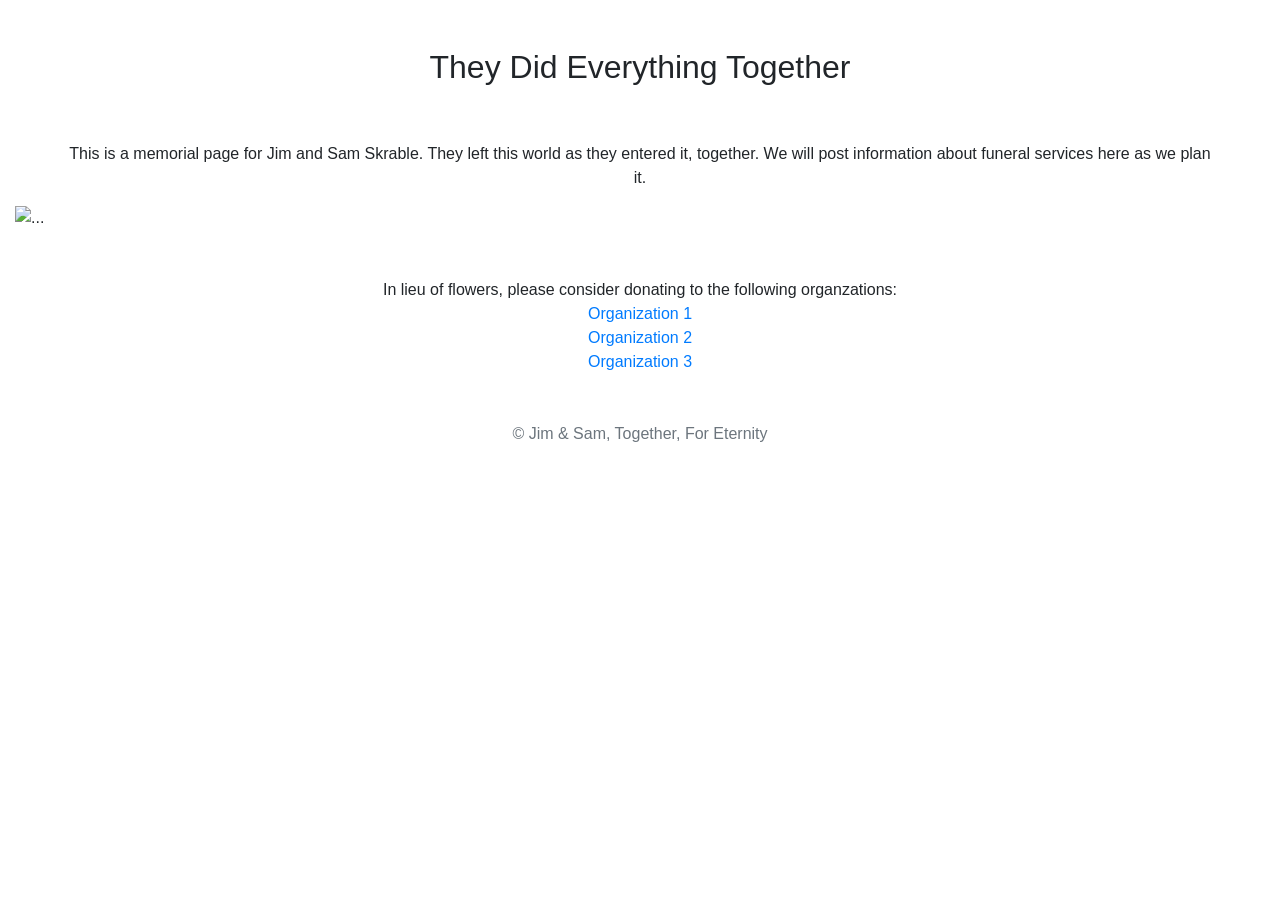
==== frontend/index.html @ 7472ebab "initial commit" ====
<!DOCTYPE html>
<html lang="en">
	<head>
		<meta name="viewport" content="width=device-width, initial-scale=1">
		<title>They Did Everything Together</title>
		<!-- <link rel="stylesheet" href="css/search-page.css"> -->
		<!-- <link rel="stylesheet" href="css/full-page-background-image.css"> -->
		<link rel="stylesheet" href="https://cdn.jsdelivr.net/npm/bootstrap@4.5.3/dist/css/bootstrap.min.css" integrity="sha384-TX8t27EcRE3e/ihU7zmQxVncDAy5uIKz4rEkgIXeMed4M0jlfIDPvg6uqKI2xXr2" crossorigin="anonymous">
		<link rel="apple-touch-icon" sizes="180x180" href="favicons/apple-touch-icon.png">
		<link rel="icon" type="image/png" sizes="32x32" href="favicons/favicon-32x32.png">
		<link rel="icon" type="image/png" sizes="16x16" href="favicons/favicon-16x16.png">
		<link rel="manifest" href="/site.webmanifest">
		<link rel="mask-icon" href="/safari-pinned-tab.svg" color="#5bbad5">
		<meta name="msapplication-TileColor" content="#da532c">
		<meta name="theme-color" content="#ffffff">
	</head>
	<body>
		<div class="container-fluid">
			<div class="text-center my-auto px-5 py-5">
				<h2>They Did Everything Together</h2>
			</div>
			<div class="text-center my-auto px-5 py-auto">
				<p>This is a memorial page for Jim and Sam Skrable. They left this world as they entered it, together. We will post information about funeral services here as we plan it.</p>
			</div>
			<!-- <div class="container-fluid">
					<div class="my-auto px-5 py-5">
							<img src="./css/images/oshkosh_crop.jpeg" class="img-thumbnail rounded float-right" alt="ResponsiveImage">
					</div>
			</div> -->
			<div id="carouselExampleIndicators" class="carousel slide" data-ride="carousel">
				<ol class="carousel-indicators">
					<li data-target="#carouselExampleIndicators" data-slide-to="0" class="active"></li>
					<li data-target="#carouselExampleIndicators" data-slide-to="1"></li>
					<li data-target="#carouselExampleIndicators" data-slide-to="2"></li>
					<li data-target="#carouselExampleIndicators" data-slide-to="3"></li>
					<li data-target="#carouselExampleIndicators" data-slide-to="4"></li>
				</ol>
				<div class="carousel-inner">
					<div class="carousel-item active">
						<img src="./css/images/oshkosh_crop.jpeg" class="d-block w-100" alt="...">
					</div>
					<div class="carousel-item">
						<img src="./css/images/beach-kids.jpeg" class="d-block w-100" alt="...">
					</div>
					<div class="carousel-item">
						<img src="./css/images/erin-wedding.jpeg" class="d-block w-100" alt="...">
					</div>
					<div class="carousel-item">
						<img src="./css/images/brothers.jpeg" class="d-block w-100" alt="...">
					</div>
					<div class="carousel-item">
						<img src="./css/images/mob-molly_crop.jpeg" class="d-block w-100" alt="...">
					</div>
				</div>
				<a class="carousel-control-prev" href="#carouselExampleIndicators" role="button" data-slide="prev">
					<span class="carousel-control-prev-icon" aria-hidden="true"></span>
					<span class="sr-only">Previous</span>
				</a>
				<a class="carousel-control-next" href="#carouselExampleIndicators" role="button" data-slide="next">
					<span class="carousel-control-next-icon" aria-hidden="true"></span>
					<span class="sr-only">Next</span>
				</a>
			</div>

			<div class="text-center my-5 mx-5 px-5 py-auto">
				<p>In lieu of flowers, please consider donating to the following organzations:

					<br><a href="https://www.sample.com">Organization 1</a>
					<br><a href="https://www.sample.com">Organization 2</a>
					<br><a href="https://www.sample.com">Organization 3</a>

				</p>
			</div>

			<footer class="footer">
				<div class="container text-center">
					<span class="text-muted">&copy; Jim & Sam, Together, For Eternity</span>
				</div>
			</footer>
		</div>
		<!-- Bootstrap JS -->
		<script src="https://code.jquery.com/jquery-3.5.1.slim.min.js" integrity="sha384-DfXdz2htPH0lsSSs5nCTpuj/zy4C+OGpamoFVy38MVBnE+IbbVYUew+OrCXaRkfj" crossorigin="anonymous"></script>
		<script src="https://cdn.jsdelivr.net/npm/bootstrap@4.5.3/dist/js/bootstrap.bundle.min.js" integrity="sha384-ho+j7jyWK8fNQe+A12Hb8AhRq26LrZ/JpcUGGOn+Y7RsweNrtN/tE3MoK7ZeZDyx" crossorigin="anonymous"></script>
		<!-- AWS JS SDK -->
		<script src="https://sdk.amazonaws.com/js/aws-sdk-2.348.0.min.js"></script>
		<!-- Custom query scripts -->
		<script src = js/search.js></script>
	</body>
</html>
---- frontend/css/search-page.css ----
/* CRS Custom Style Sheet: created 08/21/2013 jnp */

/* This overrides BT3's wider (1170px) layout for larger monitors - jnp 20130821 */
 @media (min-width: 1200px) {
    .container {
        max-width: 970px;
    }
}
/* These style the container */
 body {
    background-color: #d3d2d1;
    padding-top: 10px;
    padding-bottom: 15px;
}
body > .container {
    padding: 0 0 0 0;
    background-color: #ffffff;
    border: 0 solid transparent;
    border-radius: 4px;
    -webkit-box-shadow: 0 1px 1px rgba(0, 0, 0, 0.05);
    box-shadow: 0 1px 1px rgba(0, 0, 0, 0.05);
}
/* This creates an alert spanning the full container */
 .row.alert {
    margin-right: 0;
    margin-left: 0;
    margin-bottom: 0;
    border: 0 solid transparent;
    border-radius: 0;
}
/* This removes the rounded corners from the bottom edge of the navbar */
 .navbar {
    border-bottom-left-radius: 0;
    border-bottom-right-radius: 0;
}
/* This removes the space below the panel so the search can have a uniform background */
 .navbar-default {
    margin-bottom: 0;
}
/* This creates the space above and below the search box */
 .row.search {
    padding-top: 20px;
    padding-bottom: 20px;
}
/* This removes the rounded corners from the jumbotron */
 .container .jumbotron {
    border-radius: 0;
}
/* This creates the outside gutter between panels and container */
 .row.main {
    margin-right: 0;
    margin-left: 0;
}
---- frontend/css/full-page-background-image.css ----
body, html {
  height: 100%;
  margin: 0;
  font: 400 15px/1.8 "Lato", sans-serif;
  color: #777;
}

.bgimg-1, .bgimg-2, .bgimg-3 {
  position: relative;
  opacity: 0.65;
  background-position: center;
  background-repeat: no-repeat;
  background-size: cover;

}
.bgimg-1 {
  background-image: url("images/sitting.jpg");
  height: 100%;
}

.caption {
  position: absolute;
  left: 0;
  top: 95%;
  width: 100%;
  text-align: center;
  color: #000;
}

.caption span.border {
  background-color: #111;
  color: #fff;
  padding: 2px;
  font-size: 11px;
  letter-spacing: 2px;
}

h3 {
  letter-spacing: 5px;
  text-transform: uppercase;
  font: 20px "Lato", sans-serif;
  color: #111;
}
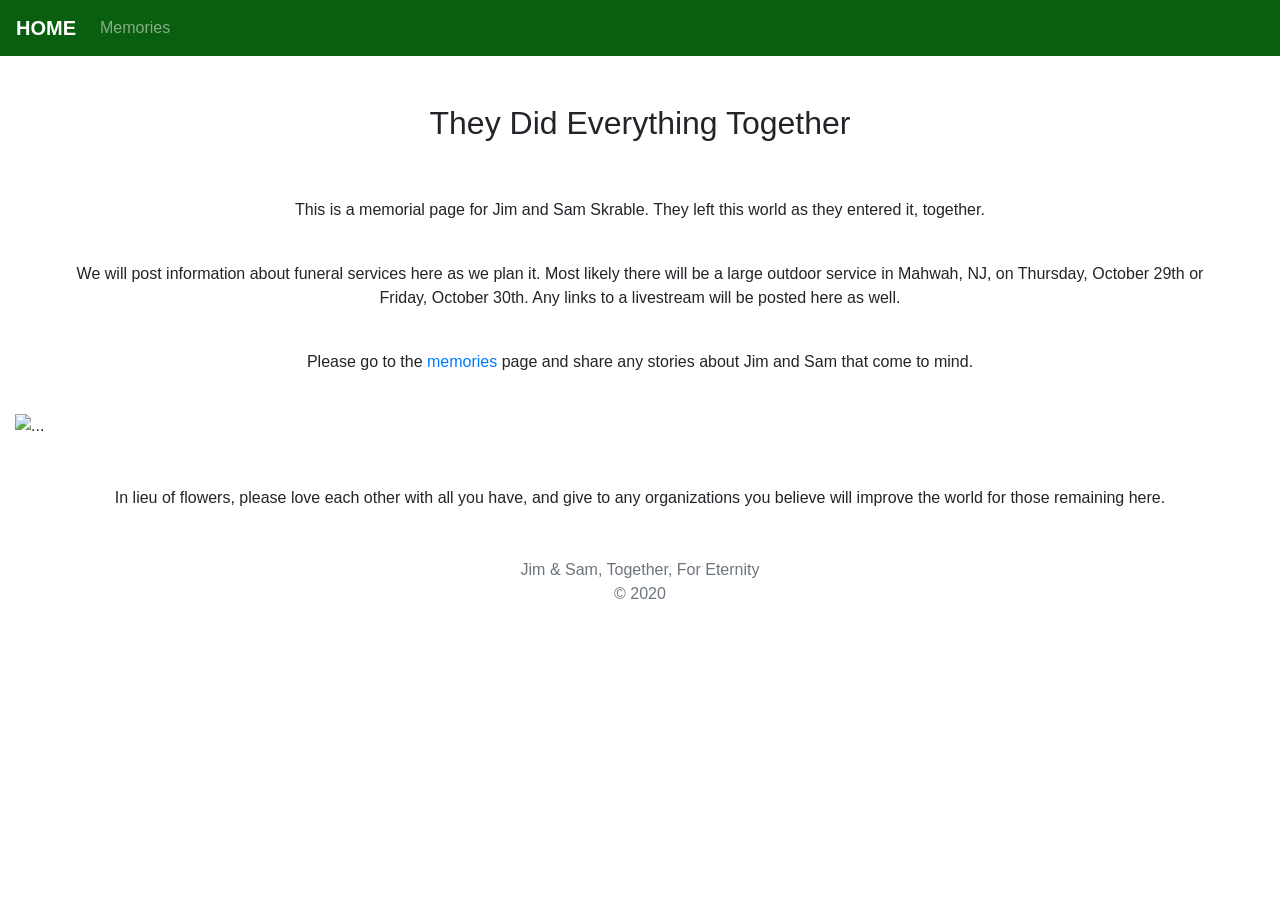
==== commit c3b40995: "ready for initial golive" ====
--- a/frontend/index.html
+++ b/frontend/index.html
@@ -15,17 +15,42 @@
 		<meta name="theme-color" content="#ffffff">
 	</head>
 	<body>
+		<header>
+			<div id="header">
+				<script type="text/javascript" src="js/active.js"></script>
+				<nav class="navbar navbar-expand-lg navbar-dark" style="background-color: #0a5e0f;">
+					<a class="navbar-brand" href="/index.html">
+						<strong>HOME</strong>
+					</a>
+					<button class="navbar-toggler" type="button" data-toggle="collapse" data-target="#navbarSupportedContent" aria-controls="navbarSupportedContent" aria-expanded="false" aria-label="Toggle navigation">
+						<span class="navbar-toggler-icon"></span>
+					</button>
+					<div class="collapse navbar-collapse" id="navbarSupportedContent">
+						<ul class="navbar-nav mr-auto">
+							<li class="nav-item">
+								<a class="nav-link" href="/memories.html">Memories</a>
+							</li>
+						</ul>
+					</div>
+				</nav>
+			</div>
+		</header>
 		<div class="container-fluid">
 			<div class="text-center my-auto px-5 py-5">
 				<h2>They Did Everything Together</h2>
 			</div>
 			<div class="text-center my-auto px-5 py-auto">
-				<p>This is a memorial page for Jim and Sam Skrable. They left this world as they entered it, together. We will post information about funeral services here as we plan it.</p>
+				<p>This is a memorial page for Jim and Sam Skrable. They left this world as they entered it, together.</p>
+				<br>
+				<p>We will post information about funeral services here as we plan it. Most likely there will be a large outdoor service in Mahwah, NJ, on Thursday, October 29th or Friday, October 30th. Any links to a livestream will be posted here as well.</p>
+				<br>
+				<p>Please go to the <a href="/memories.html">memories</a> page and share any stories about Jim and Sam that come to mind.</p>
+				<br>
 			</div>
 			<!-- <div class="container-fluid">
-					<div class="my-auto px-5 py-5">
-							<img src="./css/images/oshkosh_crop.jpeg" class="img-thumbnail rounded float-right" alt="ResponsiveImage">
-					</div>
+						<div class="my-auto px-5 py-5">
+									<img src="./css/images/oshkosh_crop.jpeg" class="img-thumbnail rounded float-right" alt="ResponsiveImage">
+						</div>
 			</div> -->
 			<div id="carouselExampleIndicators" class="carousel slide" data-ride="carousel">
 				<ol class="carousel-indicators">
@@ -34,6 +59,7 @@
 					<li data-target="#carouselExampleIndicators" data-slide-to="2"></li>
 					<li data-target="#carouselExampleIndicators" data-slide-to="3"></li>
 					<li data-target="#carouselExampleIndicators" data-slide-to="4"></li>
+					<!-- <li data-target="#carouselExampleIndicators" data-slide-to="5"></li> -->
 				</ol>
 				<div class="carousel-inner">
 					<div class="carousel-item active">
@@ -51,6 +77,9 @@
 					<div class="carousel-item">
 						<img src="./css/images/mob-molly_crop.jpeg" class="d-block w-100" alt="...">
 					</div>
+					<!-- <div class="carousel-item">
+						<img src="./css/images/bat_rob.jpg" class="d-block w-100" alt="...">
+					</div> -->
 				</div>
 				<a class="carousel-control-prev" href="#carouselExampleIndicators" role="button" data-slide="prev">
 					<span class="carousel-control-prev-icon" aria-hidden="true"></span>
@@ -61,20 +90,19 @@
 					<span class="sr-only">Next</span>
 				</a>
 			</div>
-
 			<div class="text-center my-5 mx-5 px-5 py-auto">
-				<p>In lieu of flowers, please consider donating to the following organzations:
-
-					<br><a href="https://www.sample.com">Organization 1</a>
-					<br><a href="https://www.sample.com">Organization 2</a>
-					<br><a href="https://www.sample.com">Organization 3</a>
-
-				</p>
+				<!-- <p>In lieu of flowers, please consider donating to the following organzations:
+					<br><a href="https://www.mhanational.org/" target="_blank">Mental Health America</a>
+					<br><a href="https://www.nami.org/Home" target="_blank">National Alliance on Mental Illness</a>
+				</p> -->
+				<p>In lieu of flowers, please love each other with all you have, and give to any organizations you believe will improve the world for those remaining here.</p>
 			</div>
-
 			<footer class="footer">
 				<div class="container text-center">
-					<span class="text-muted">&copy; Jim & Sam, Together, For Eternity</span>
+					<span class="text-muted">Jim & Sam, Together, For Eternity</span>
+					<br>
+					<span class="text-muted">&copy; 2020</span>
+					<br>
 				</div>
 			</footer>
 		</div>
@@ -83,7 +111,7 @@
 		<script src="https://cdn.jsdelivr.net/npm/bootstrap@4.5.3/dist/js/bootstrap.bundle.min.js" integrity="sha384-ho+j7jyWK8fNQe+A12Hb8AhRq26LrZ/JpcUGGOn+Y7RsweNrtN/tE3MoK7ZeZDyx" crossorigin="anonymous"></script>
 		<!-- AWS JS SDK -->
 		<script src="https://sdk.amazonaws.com/js/aws-sdk-2.348.0.min.js"></script>
-		<!-- Custom query scripts -->
-		<script src = js/search.js></script>
+		<!-- Custom photo scripts -->
+		<script src="js/photos.js"></script>
 	</body>
 </html>
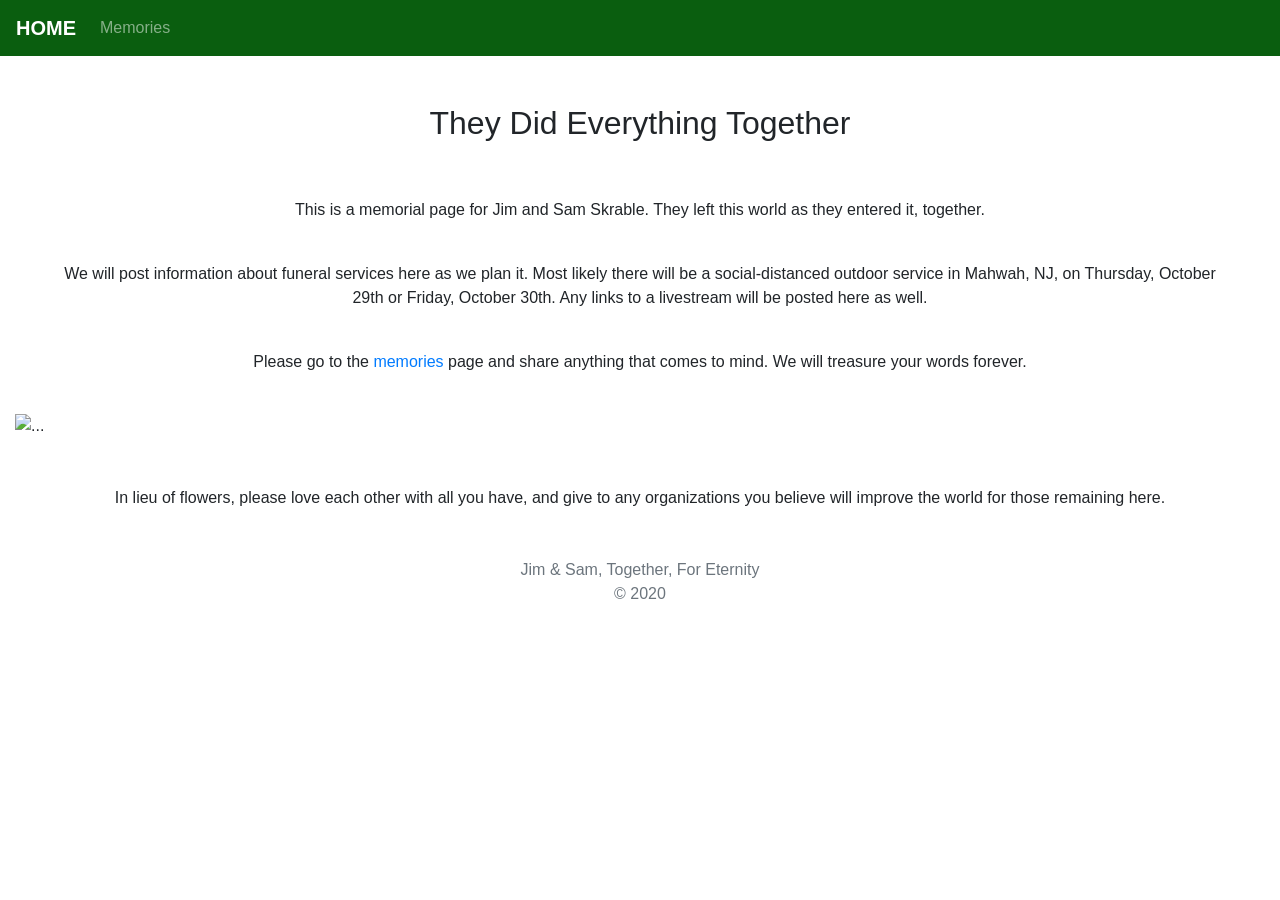
==== commit f64f3204: "added favicons" ====
--- a/frontend/index.html
+++ b/frontend/index.html
@@ -6,24 +6,34 @@
 		<!-- <link rel="stylesheet" href="css/search-page.css"> -->
 		<!-- <link rel="stylesheet" href="css/full-page-background-image.css"> -->
 		<link rel="stylesheet" href="https://cdn.jsdelivr.net/npm/bootstrap@4.5.3/dist/css/bootstrap.min.css" integrity="sha384-TX8t27EcRE3e/ihU7zmQxVncDAy5uIKz4rEkgIXeMed4M0jlfIDPvg6uqKI2xXr2" crossorigin="anonymous">
-		<link rel="apple-touch-icon" sizes="180x180" href="favicons/apple-touch-icon.png">
-		<link rel="icon" type="image/png" sizes="32x32" href="favicons/favicon-32x32.png">
-		<link rel="icon" type="image/png" sizes="16x16" href="favicons/favicon-16x16.png">
-		<link rel="manifest" href="/site.webmanifest">
-		<link rel="mask-icon" href="/safari-pinned-tab.svg" color="#5bbad5">
-		<meta name="msapplication-TileColor" content="#da532c">
+		<link rel="apple-touch-icon" sizes="57x57" href="/apple-icon-57x57.png">
+		<link rel="apple-touch-icon" sizes="60x60" href="/apple-icon-60x60.png">
+		<link rel="apple-touch-icon" sizes="72x72" href="/apple-icon-72x72.png">
+		<link rel="apple-touch-icon" sizes="76x76" href="/apple-icon-76x76.png">
+		<link rel="apple-touch-icon" sizes="114x114" href="/apple-icon-114x114.png">
+		<link rel="apple-touch-icon" sizes="120x120" href="/apple-icon-120x120.png">
+		<link rel="apple-touch-icon" sizes="144x144" href="/apple-icon-144x144.png">
+		<link rel="apple-touch-icon" sizes="152x152" href="/apple-icon-152x152.png">
+		<link rel="apple-touch-icon" sizes="180x180" href="/apple-icon-180x180.png">
+		<link rel="icon" type="image/png" sizes="192x192"  href="/android-icon-192x192.png">
+		<link rel="icon" type="image/png" sizes="32x32" href="/favicon-32x32.png">
+		<link rel="icon" type="image/png" sizes="96x96" href="/favicon-96x96.png">
+		<link rel="icon" type="image/png" sizes="16x16" href="/favicon-16x16.png">
+		<link rel="manifest" href="/manifest.json">
+		<meta name="msapplication-TileColor" content="#ffffff">
+		<meta name="msapplication-TileImage" content="/ms-icon-144x144.png">
 		<meta name="theme-color" content="#ffffff">
 	</head>
 	<body>
 		<header>
 			<div id="header">
-				<script type="text/javascript" src="js/active.js"></script>
+				<!-- <script type="text/javascript" src="js/active.js"></script> -->
 				<nav class="navbar navbar-expand-lg navbar-dark" style="background-color: #0a5e0f;">
 					<a class="navbar-brand" href="/index.html">
 						<strong>HOME</strong>
 					</a>
 					<button class="navbar-toggler" type="button" data-toggle="collapse" data-target="#navbarSupportedContent" aria-controls="navbarSupportedContent" aria-expanded="false" aria-label="Toggle navigation">
-						<span class="navbar-toggler-icon"></span>
+					<span class="navbar-toggler-icon"></span>
 					</button>
 					<div class="collapse navbar-collapse" id="navbarSupportedContent">
 						<ul class="navbar-nav mr-auto">
@@ -42,15 +52,15 @@
 			<div class="text-center my-auto px-5 py-auto">
 				<p>This is a memorial page for Jim and Sam Skrable. They left this world as they entered it, together.</p>
 				<br>
-				<p>We will post information about funeral services here as we plan it. Most likely there will be a large outdoor service in Mahwah, NJ, on Thursday, October 29th or Friday, October 30th. Any links to a livestream will be posted here as well.</p>
+				<p>We will post information about funeral services here as we plan it. Most likely there will be a social-distanced outdoor service in Mahwah, NJ, on Thursday, October 29th or Friday, October 30th. Any links to a livestream will be posted here as well.</p>
 				<br>
-				<p>Please go to the <a href="/memories.html">memories</a> page and share any stories about Jim and Sam that come to mind.</p>
+				<p>Please go to the <a href="/memories.html">memories</a> page and share anything that comes to mind. We will treasure your words forever.</p>
 				<br>
 			</div>
 			<!-- <div class="container-fluid">
-						<div class="my-auto px-5 py-5">
-									<img src="./css/images/oshkosh_crop.jpeg" class="img-thumbnail rounded float-right" alt="ResponsiveImage">
-						</div>
+							<div class="my-auto px-5 py-5">
+											<img src="./css/images/oshkosh_crop.jpeg" class="img-thumbnail rounded float-right" alt="ResponsiveImage">
+							</div>
 			</div> -->
 			<div id="carouselExampleIndicators" class="carousel slide" data-ride="carousel">
 				<ol class="carousel-indicators">
@@ -78,7 +88,7 @@
 						<img src="./css/images/mob-molly_crop.jpeg" class="d-block w-100" alt="...">
 					</div>
 					<!-- <div class="carousel-item">
-						<img src="./css/images/bat_rob.jpg" class="d-block w-100" alt="...">
+							<img src="./css/images/bat_rob.jpg" class="d-block w-100" alt="...">
 					</div> -->
 				</div>
 				<a class="carousel-control-prev" href="#carouselExampleIndicators" role="button" data-slide="prev">
@@ -92,8 +102,8 @@
 			</div>
 			<div class="text-center my-5 mx-5 px-5 py-auto">
 				<!-- <p>In lieu of flowers, please consider donating to the following organzations:
-					<br><a href="https://www.mhanational.org/" target="_blank">Mental Health America</a>
-					<br><a href="https://www.nami.org/Home" target="_blank">National Alliance on Mental Illness</a>
+						<br><a href="https://www.mhanational.org/" target="_blank">Mental Health America</a>
+						<br><a href="https://www.nami.org/Home" target="_blank">National Alliance on Mental Illness</a>
 				</p> -->
 				<p>In lieu of flowers, please love each other with all you have, and give to any organizations you believe will improve the world for those remaining here.</p>
 			</div>
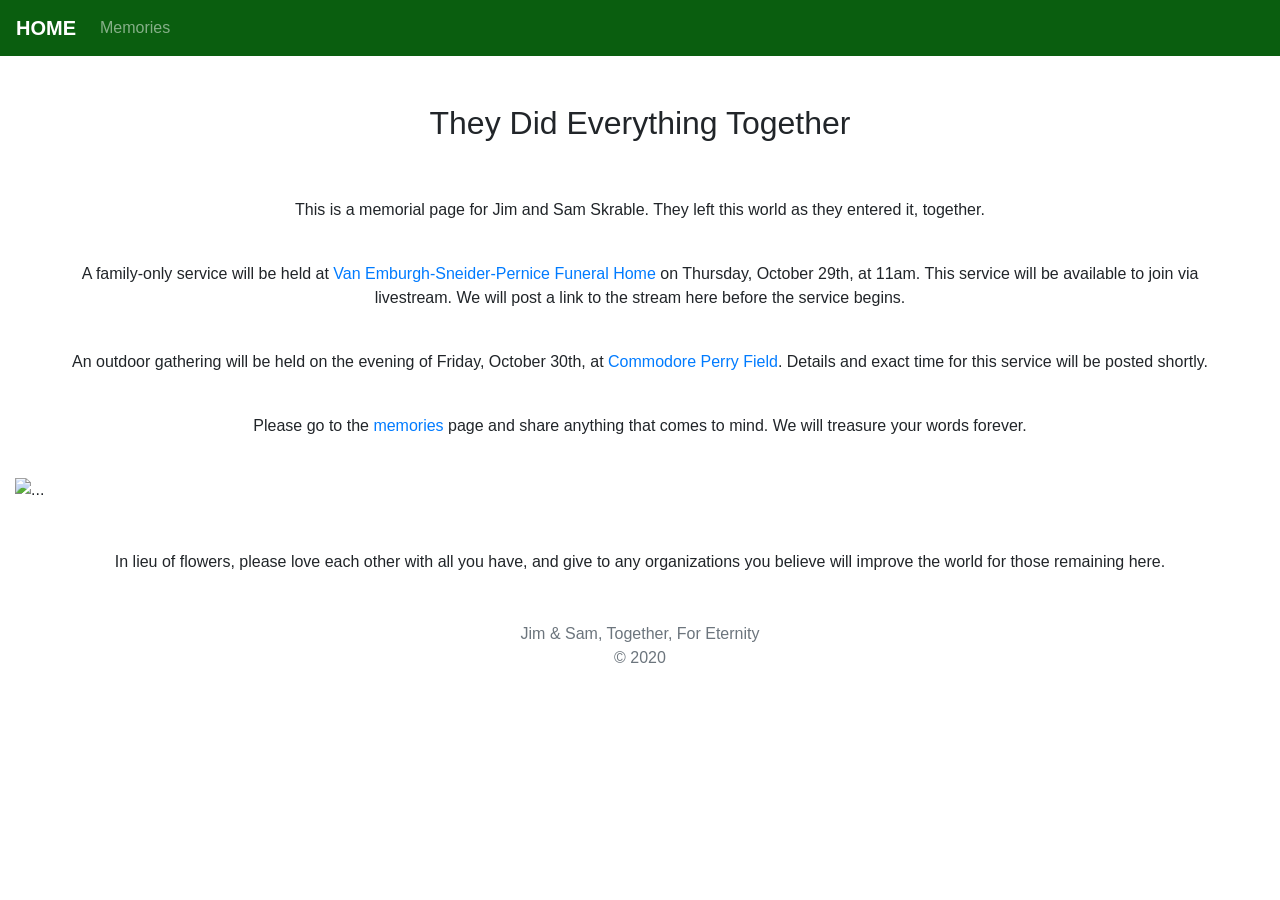
==== commit 28812105: "sorting memories by date desc, updating index info, added cloudfront cache reset to deploy" ====
--- a/frontend/index.html
+++ b/frontend/index.html
@@ -52,7 +52,9 @@
 			<div class="text-center my-auto px-5 py-auto">
 				<p>This is a memorial page for Jim and Sam Skrable. They left this world as they entered it, together.</p>
 				<br>
-				<p>We will post information about funeral services here as we plan it. Most likely there will be a social-distanced outdoor service in Mahwah, NJ, on Thursday, October 29th or Friday, October 30th. Any links to a livestream will be posted here as well.</p>
+				<p>A family-only service will be held at <a href="https://www.vanemburghsneider.com" target="_blank">Van Emburgh-Sneider-Pernice Funeral Home</a> on Thursday, October 29th, at 11am. This service will be available to join via livestream. We will post a link to the stream here before the service begins.</p>
+				<br>
+				<p>An outdoor gathering will be held on the evening of Friday, October 30th, at <a href="https://goo.gl/maps/21g67PVg2yXX7LRb7" target="_blank">Commodore Perry Field</a>. Details and exact time for this service will be posted shortly.</p>
 				<br>
 				<p>Please go to the <a href="/memories.html">memories</a> page and share anything that comes to mind. We will treasure your words forever.</p>
 				<br>
@@ -69,7 +71,7 @@
 					<li data-target="#carouselExampleIndicators" data-slide-to="2"></li>
 					<li data-target="#carouselExampleIndicators" data-slide-to="3"></li>
 					<li data-target="#carouselExampleIndicators" data-slide-to="4"></li>
-					<!-- <li data-target="#carouselExampleIndicators" data-slide-to="5"></li> -->
+					<li data-target="#carouselExampleIndicators" data-slide-to="5"></li>
 				</ol>
 				<div class="carousel-inner">
 					<div class="carousel-item active">
@@ -87,9 +89,9 @@
 					<div class="carousel-item">
 						<img src="./css/images/mob-molly_crop.jpeg" class="d-block w-100" alt="...">
 					</div>
-					<!-- <div class="carousel-item">
-							<img src="./css/images/bat_rob.jpg" class="d-block w-100" alt="...">
-					</div> -->
+					<div class="carousel-item">
+							<img src="./css/images/mol_grad.jpg" class="d-block w-100" alt="...">
+					</div>
 				</div>
 				<a class="carousel-control-prev" href="#carouselExampleIndicators" role="button" data-slide="prev">
 					<span class="carousel-control-prev-icon" aria-hidden="true"></span>
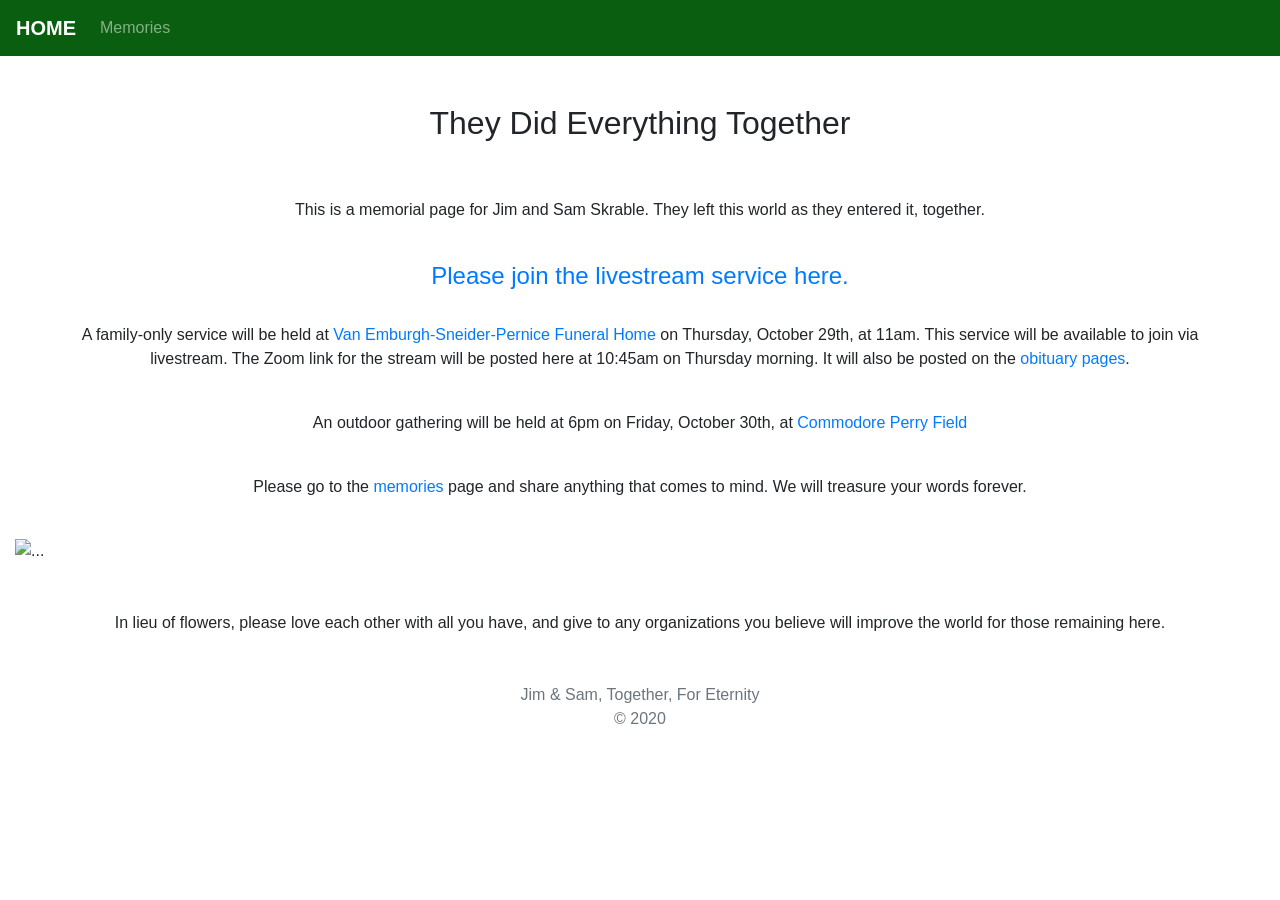
==== commit cb99222e: "updates" ====
--- a/frontend/index.html
+++ b/frontend/index.html
@@ -52,9 +52,11 @@
 			<div class="text-center my-auto px-5 py-auto">
 				<p>This is a memorial page for Jim and Sam Skrable. They left this world as they entered it, together.</p>
 				<br>
-				<p>A family-only service will be held at <a href="https://www.vanemburghsneider.com" target="_blank">Van Emburgh-Sneider-Pernice Funeral Home</a> on Thursday, October 29th, at 11am. This service will be available to join via livestream. We will post a link to the stream here before the service begins.</p>
+				<h4><a href="https://www.facebook.com/109Darlington/videos/355830855737887/" target="_blank">Please join the livestream service here.</a></h4>
 				<br>
-				<p>An outdoor gathering will be held on the evening of Friday, October 30th, at <a href="https://goo.gl/maps/21g67PVg2yXX7LRb7" target="_blank">Commodore Perry Field</a>. Details and exact time for this service will be posted shortly.</p>
+				<p>A family-only service will be held at <a href="https://www.vanemburghsneider.com" target="_blank">Van Emburgh-Sneider-Pernice Funeral Home</a> on Thursday, October 29th, at 11am. This service will be available to join via livestream. The Zoom link for the stream will be posted here at 10:45am on Thursday morning. It will also be posted on the <a href="https://www.vanemburghsneider.com/obituary/Sam-Skrable" target="_blank">obituary</a> <a href="https://www.vanemburghsneider.com/obituary/James-Skrable" target="_blank">pages</a>.</p>
+				<br>
+				<p>An outdoor gathering will be held at 6pm on Friday, October 30th, at <a href="https://goo.gl/maps/21g67PVg2yXX7LRb7" target="_blank">Commodore Perry Field</a></p>
 				<br>
 				<p>Please go to the <a href="/memories.html">memories</a> page and share anything that comes to mind. We will treasure your words forever.</p>
 				<br>
